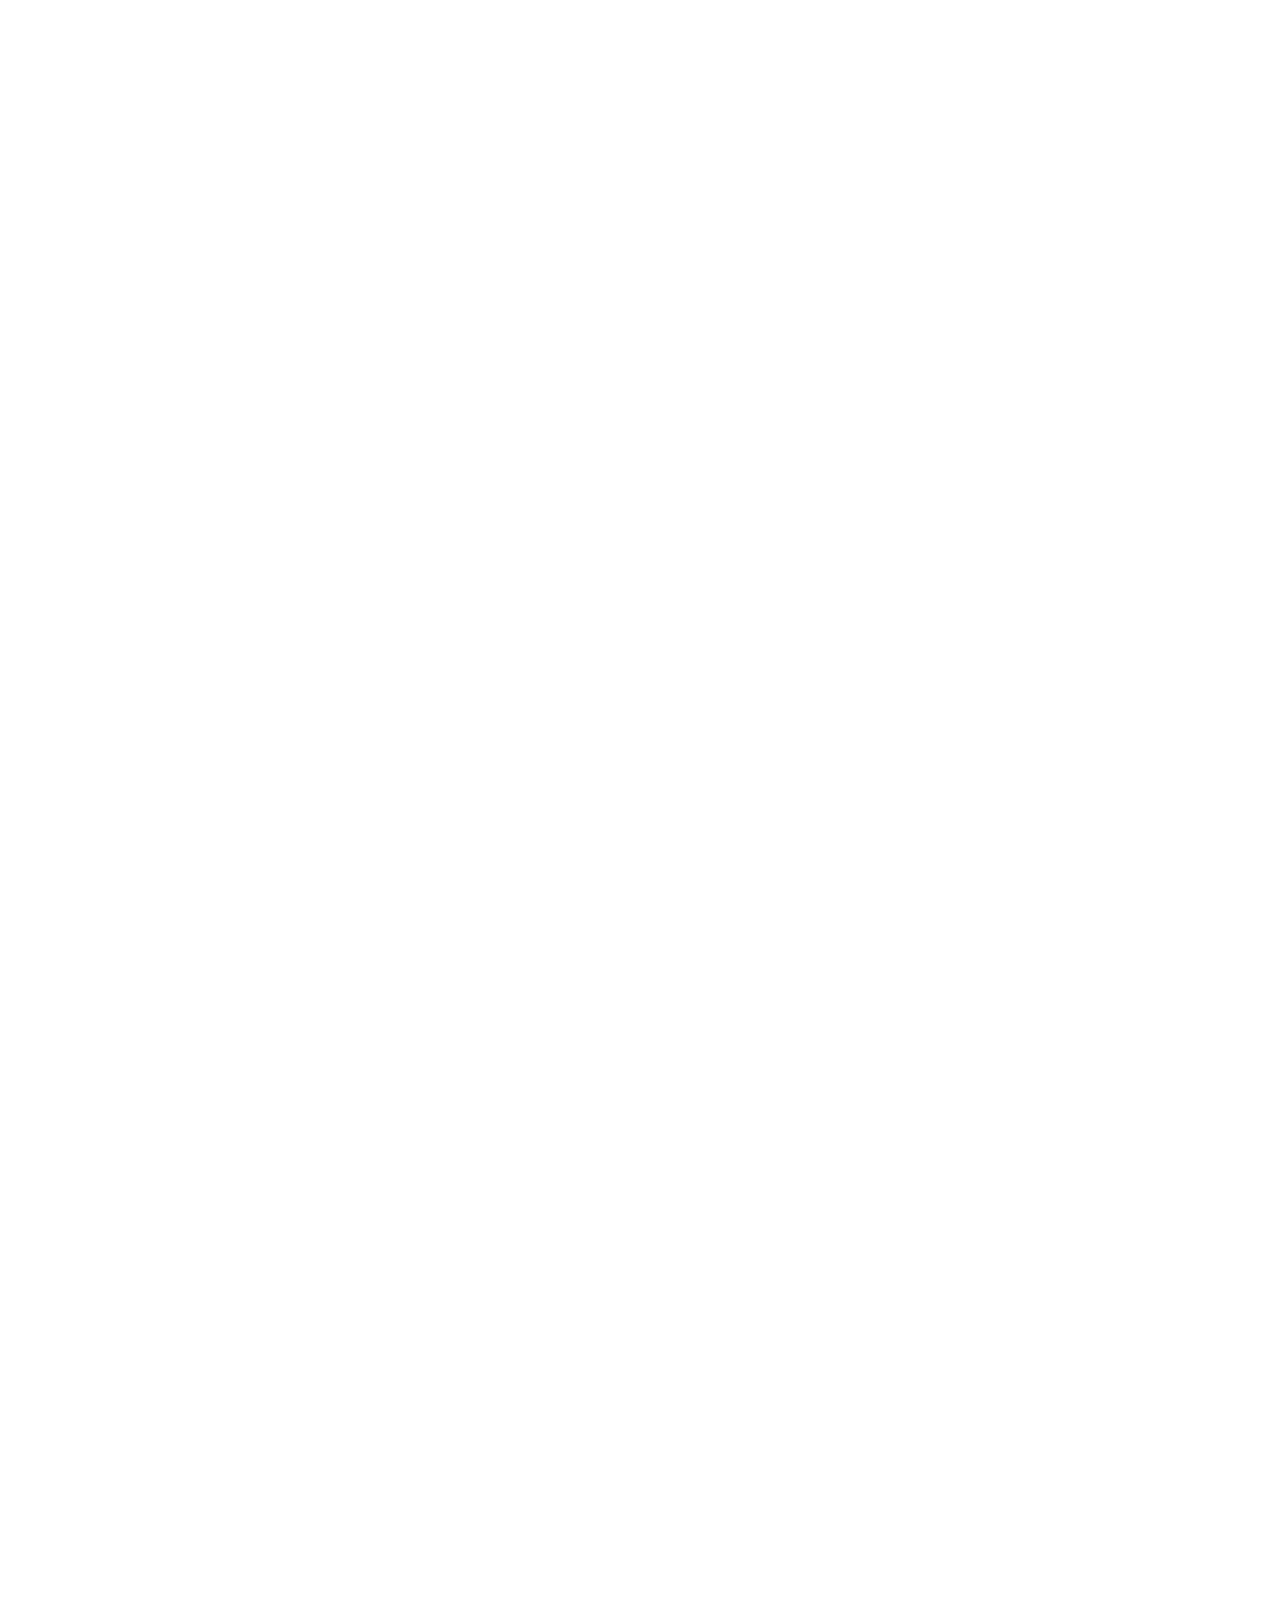
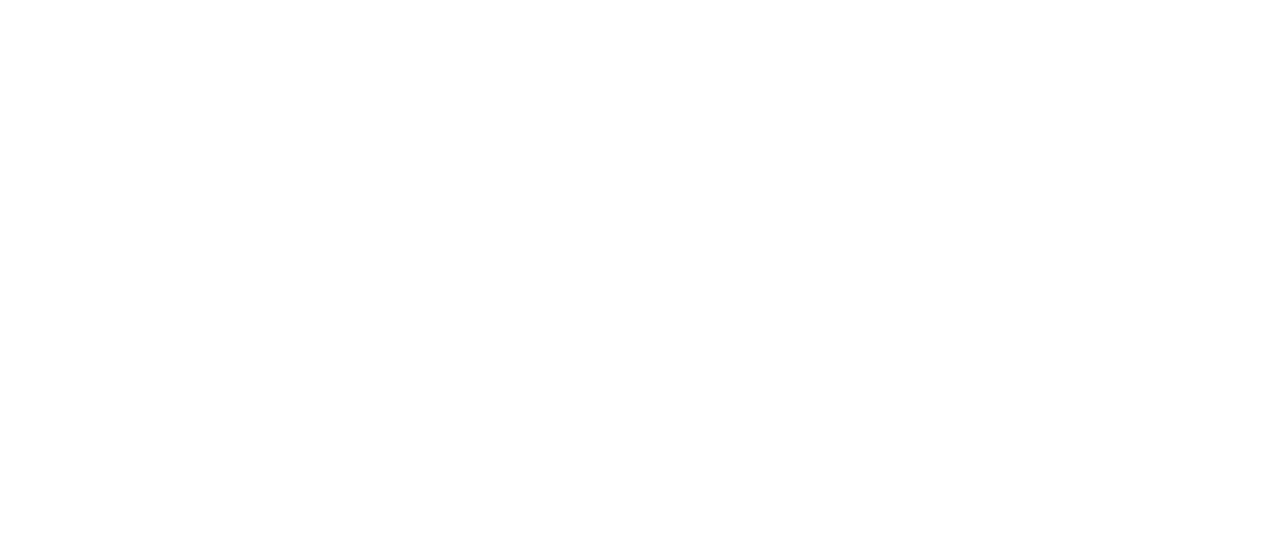
==== index copy.html @ a2156d05 "Initial commit" ====
<!DOCTYPE html>
<html lang="en">
<head>
    <meta charset="UTF-8">
    <meta name="viewport" content="width=device-width, initial-scale=1.0">
    <title>The Adventures of Sherlock Holmes</title>
    <link rel="stylesheet" href="style.css">
</head>
<body>
    <div class="fullscreen-text">
        <p>
To Sherlock Holmes she is always the woman. I have seldom heard him
mention her under any other name. In his eyes she eclipses and
predominates the whole of her sex. It was not that he felt any emotion
akin to love for Irene Adler. All emotions, and that one particularly,
were abhorrent to his cold, precise but admirably balanced mind. He
was, I take it, the most perfect reasoning and observing machine that
the world has seen, but as a lover he would have placed himself in a
false position. He never spoke of the softer passions, save with a gibe
and a sneer. They were admirable things for the observer—excellent for
drawing the veil from men’s motives and actions. But for the trained
reasoner to admit such intrusions into his own delicate and finely
adjusted temperament was to introduce a distracting factor which might
throw a doubt upon all his mental results. Grit in a sensitive
instrument, or a crack in one of his own high-power lenses, would not
be more disturbing than a strong emotion in a nature such as his. And
yet there was but one woman to him, and that woman was the late Irene
Adler, of dubious and questionable memory.
</p>

</div>
</body>
</html>
---- style.css ----
:root {
    --bg-dark-color: rgb(150, 150, 150);
    --bg-white-color: #E3E3E3;
    --text-dark-color: rgb(150, 150, 150);
    --text-white-color: #E3E3E3;
  }  

body, html {
    height: 100%;  /* Full height of the viewport */
    margin: 0;     /* Remove default margin */
    padding: 0;    /* Remove default padding */
    display: flex; /* Use flexbox for centering text */
    justify-content: center; /* Center text horizontally */
    background-color:rgb(255, 255, 255); /* A shade of gray for background */
}

.fullscreen-text {
    color: rgb(255, 255, 255); /* A shade of white for text color */
    font-size: 4rem; /* Font size of the text */
    text-align: center; /* Center text horizontally */
    width: 100%; /* Make the div take full width */
    padding: 5px; /* Add some padding around the text */
    line-height: 1.2; /* This is correct line height for 1:5.55 ratio */
    font-family: 'Gill Sans', 'Gill Sans MT', Calibri, 'Trebuchet MS', sans-serif;
}

/* White screen is 138 cd/m2 227 */
/* Dark screen is 2 cd/m2 44 */
/* 150 150 150 is ~30 cd/m2 */

/* 100 100 100 is ~13 cd/m2 */
/* 125 125 125 is ~21 cd/m2 */
/* White screen 240 is 102 cd */
/* 150 150 150 is ~33 cd/m2 */
/* 155 155 155 is ~35.5 cd/m2 */
/* 165 165 165 is ~40-41 cd/m2 */
/* 50 50 50 is ~1.8 cd/m2 */
/* 30 30 30 is ~0.17 cd/m2 */
/* 112 112 112 is ~17.5 cd/m2 */

/*

White text on dark screen
white 240 on 112 = 29.9 cd average

Dark text on white screen
30 on 155 = 30.1 cd average

96%

Gray stimulus 145 for baseline

Change the background and keep text color consistent at something legible

*/
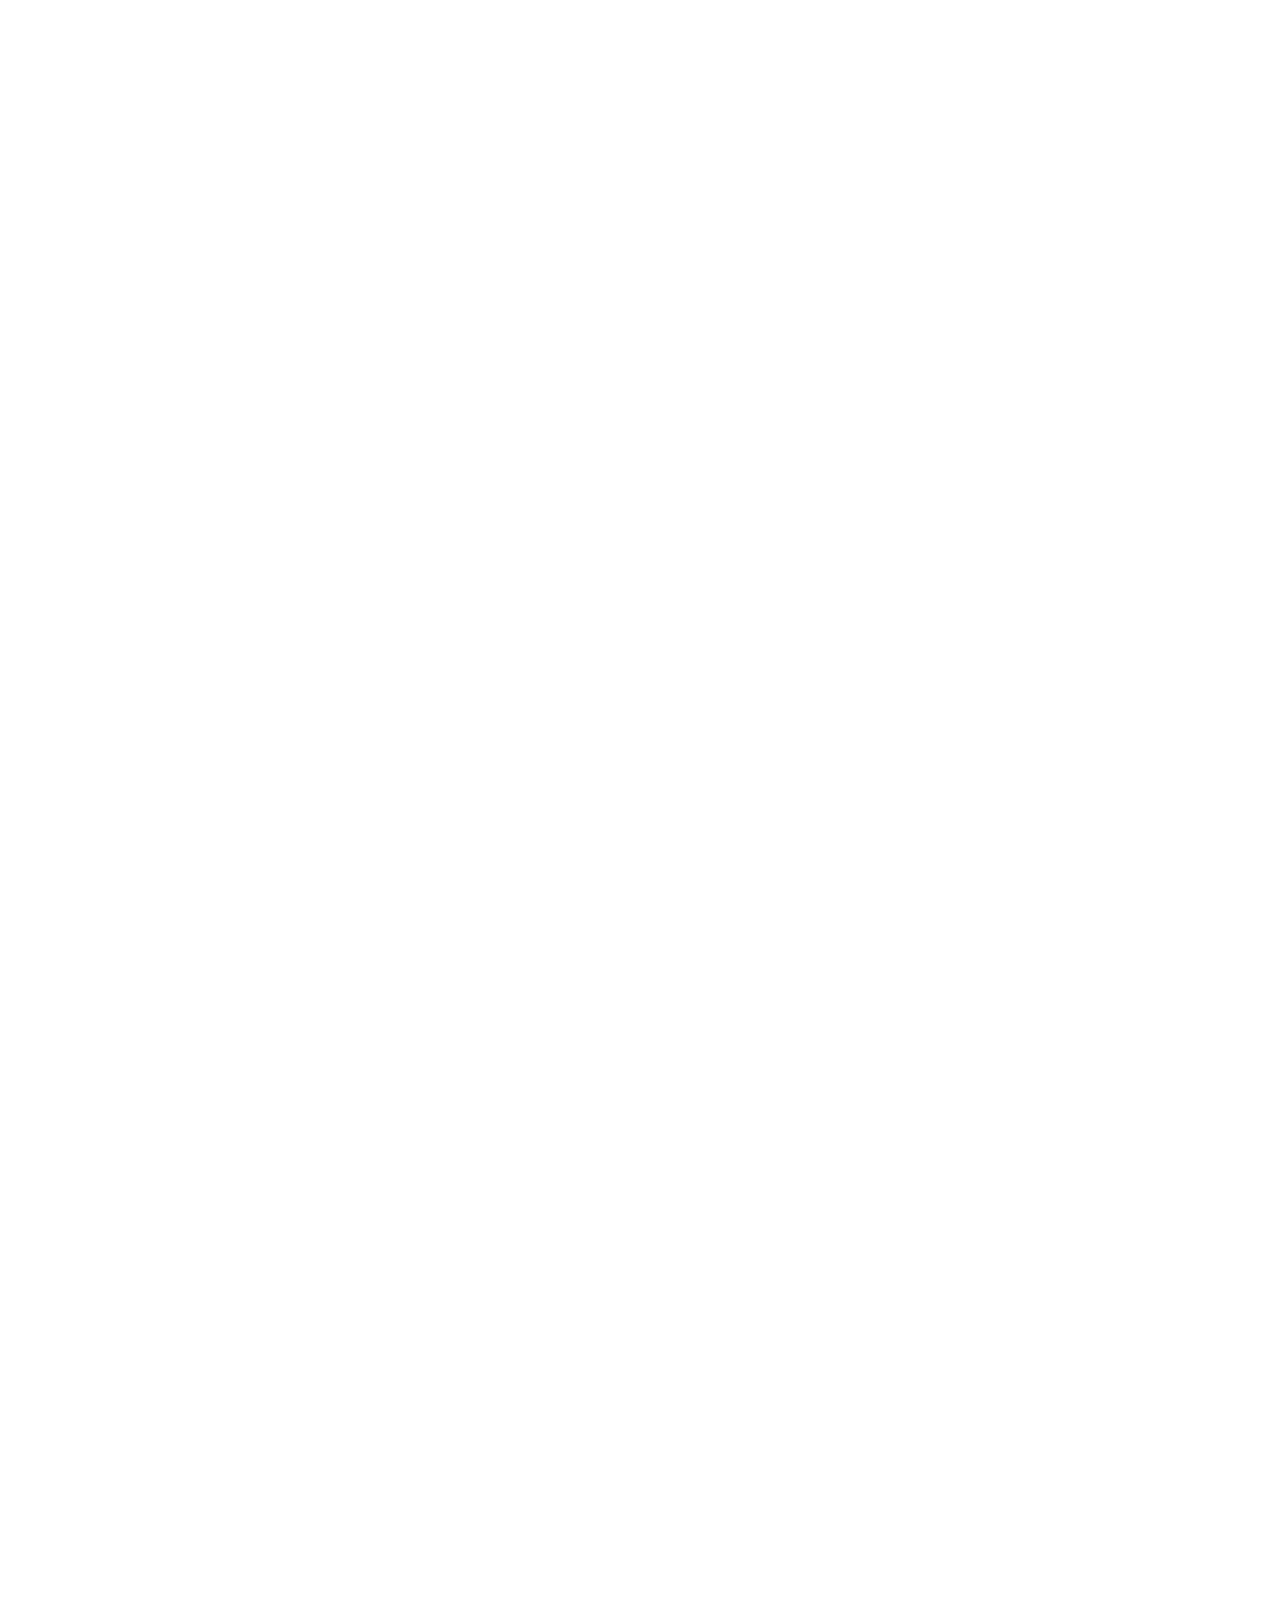
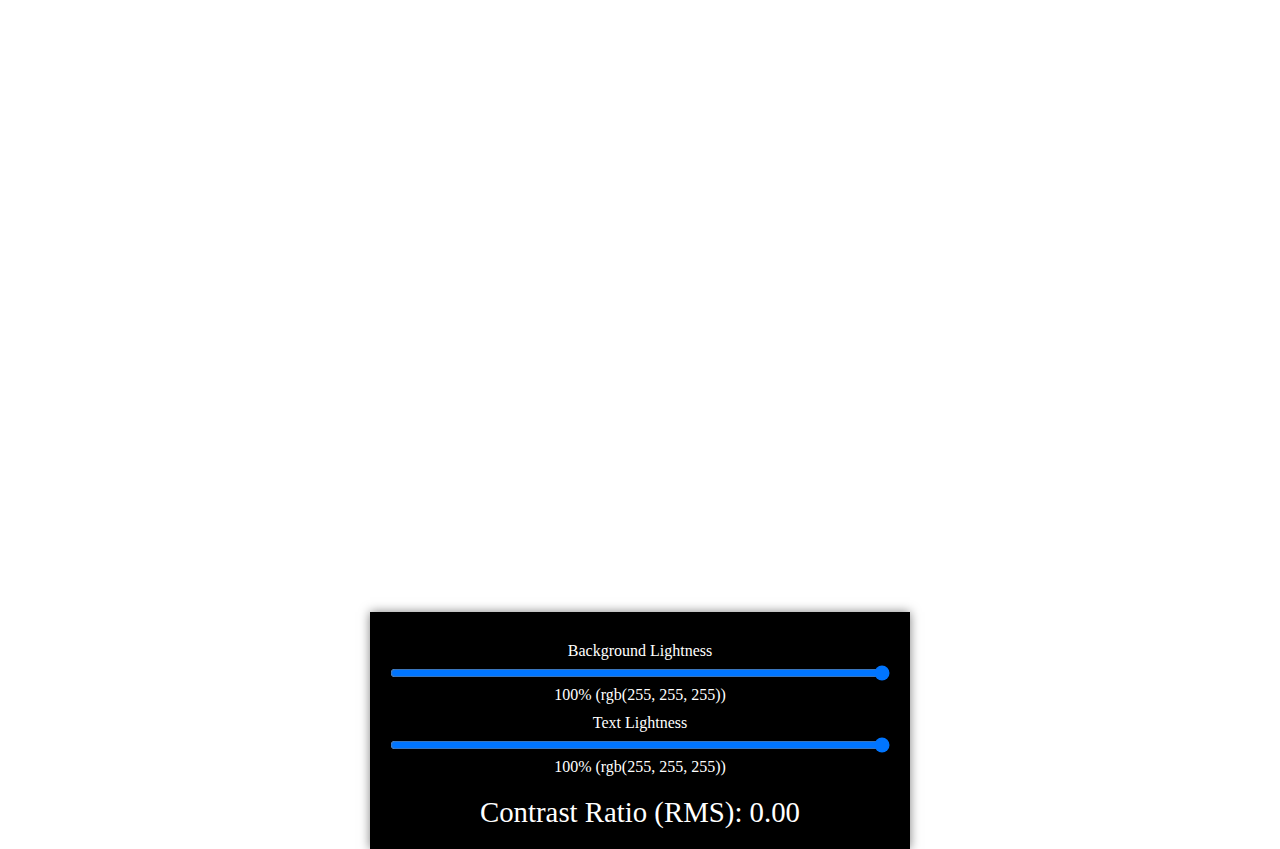
==== commit d32c7cb5: "color control slider;" ====
--- a/index copy.html
+++ b/index copy.html
@@ -7,27 +7,42 @@
     <link rel="stylesheet" href="style.css">
 </head>
 <body>
-    <div class="fullscreen-text">
-        <p>
-To Sherlock Holmes she is always the woman. I have seldom heard him
-mention her under any other name. In his eyes she eclipses and
-predominates the whole of her sex. It was not that he felt any emotion
-akin to love for Irene Adler. All emotions, and that one particularly,
-were abhorrent to his cold, precise but admirably balanced mind. He
-was, I take it, the most perfect reasoning and observing machine that
-the world has seen, but as a lover he would have placed himself in a
-false position. He never spoke of the softer passions, save with a gibe
-and a sneer. They were admirable things for the observer—excellent for
-drawing the veil from men’s motives and actions. But for the trained
-reasoner to admit such intrusions into his own delicate and finely
-adjusted temperament was to introduce a distracting factor which might
-throw a doubt upon all his mental results. Grit in a sensitive
-instrument, or a crack in one of his own high-power lenses, would not
-be more disturbing than a strong emotion in a nature such as his. And
-yet there was but one woman to him, and that woman was the late Irene
-Adler, of dubious and questionable memory.
-</p>
+    <div class="content">
+        <div class="fullscreen-text">
+            <p>
+                To Sherlock Holmes she is always the woman. I have seldom heard him
+                mention her under any other name. In his eyes she eclipses and
+                predominates the whole of her sex. It was not that he felt any emotion
+                akin to love for Irene Adler. All emotions, and that one particularly,
+                were abhorrent to his cold, precise but admirably balanced mind. He
+                was, I take it, the most perfect reasoning and observing machine that
+                the world has seen, but as a lover he would have placed himself in a
+                false position. He never spoke of the softer passions, save with a gibe
+                and a sneer. They were admirable things for the observer—excellent for
+                drawing the veil from men’s motives and actions. But for the trained
+                reasoner to admit such intrusions into his own delicate and finely
+                adjusted temperament was to introduce a distracting factor which might
+                throw a doubt upon all his mental results. Grit in a sensitive
+                instrument, or a crack in one of his own high-power lenses, would not
+                be more disturbing than a strong emotion in a nature such as his. And
+                yet there was but one woman to him, and that woman was the late Irene
+                Adler, of dubious and questionable memory.
+            </p>
+        </div>
 
-</div>
+        <div class="slider-container">
+            <label for="bg-lightness-slider">Background Lightness</label>
+            <input type="range" id="bg-lightness-slider" min="0" max="100" value="100">
+            <span id="bg-lightness-value">100% (rgb(255, 255, 255))</span>
+
+            <label for="text-lightness-slider">Text Lightness</label>
+            <input type="range" id="text-lightness-slider" min="0" max="100" value="100">
+            <span id="text-lightness-value">100% (rgb(255, 255, 255))</span>
+
+            <div id="contrast-ratio">Contrast Ratio: 21:1</div>
+        </div>
+    </div>
+
+    <script src="script.js"></script>
 </body>
 </html>
--- a/style.css
+++ b/style.css
@@ -1,28 +1,74 @@
 :root {
-    --bg-dark-color: rgb(150, 150, 150);
-    --bg-white-color: #E3E3E3;
-    --text-dark-color: rgb(150, 150, 150);
-    --text-white-color: #E3E3E3;
-  }  
+    --bg-dark-color: rgb(112, 112, 112);
+    --bg-white-color: rgb(156, 156, 156);
+    --text-dark-color: rgb(31, 31, 31);
+    --text-white-color: rgb(245, 245, 245);
+}  
 
 body, html {
-    height: 100%;  /* Full height of the viewport */
-    margin: 0;     /* Remove default margin */
-    padding: 0;    /* Remove default padding */
-    display: flex; /* Use flexbox for centering text */
-    justify-content: center; /* Center text horizontally */
-    background-color:rgb(255, 255, 255); /* A shade of gray for background */
+    height: 100%;
+    margin: 0;
+    padding: 0;
+    display: flex;
+    flex-direction: column; /* Stack items vertically */
+    align-items: center; /* Center items horizontally */
+    background-color: var(--bg-white-color);
+    color: var(--text-dark-color);
+}
+
+.content {
+    width: 100%;
+    display: flex;
+    flex-direction: column;
+    align-items: center;
 }
 
 .fullscreen-text {
-    color: rgb(255, 255, 255); /* A shade of white for text color */
-    font-size: 4rem; /* Font size of the text */
-    text-align: center; /* Center text horizontally */
-    width: 100%; /* Make the div take full width */
-    padding: 5px; /* Add some padding around the text */
-    line-height: 1.2; /* This is correct line height for 1:5.55 ratio */
+    color: var(--text-white-color);
+    font-size: 4rem;
+    text-align: center;
+    width: 100%;
+    padding: 5px;
+    line-height: 1.2;
     font-family: 'Gill Sans', 'Gill Sans MT', Calibri, 'Trebuchet MS', sans-serif;
 }
+
+.slider-container {
+    position: relative;
+    width: 100%; /* Ensure sliders are within the viewport */
+    max-width: 500px; /* Limit the width of the slider container */
+    display: flex;
+    flex-direction: column;
+    align-items: center;
+    background-color: black; /* Solid black background */
+    padding: 20px; /* Add padding for better appearance */
+    box-shadow: 0 0 10px rgba(0, 0, 0, 0.5); /* Optional: Add a shadow for better visibility */
+}
+
+.slider-container label {
+    margin-top: 10px;
+    color: white; /* White text for better contrast */
+}
+
+.slider-container input[type="range"] {
+    width: 100%;
+    margin: 5px 0;
+}
+
+.slider-container span {
+    color: white; /* White text for better contrast */
+}
+
+#contrast-ratio {
+    margin-top: 20px;
+    font-size: 1.8rem;
+    color: white; /* White text for better contrast */
+}
+
+
+
+
+
 
 /* White screen is 138 cd/m2 227 */
 /* Dark screen is 2 cd/m2 44 */
@@ -44,11 +90,11 @@
 white 240 on 112 = 29.9 cd average
 
 Dark text on white screen
-30 on 155 = 30.1 cd average
+31 on 155 = 30.1 cd average
 
 96%
 
-Gray stimulus 145 for baseline
+Gray stimulus 146 for baseline for 50 cd
 
 Change the background and keep text color consistent at something legible
 
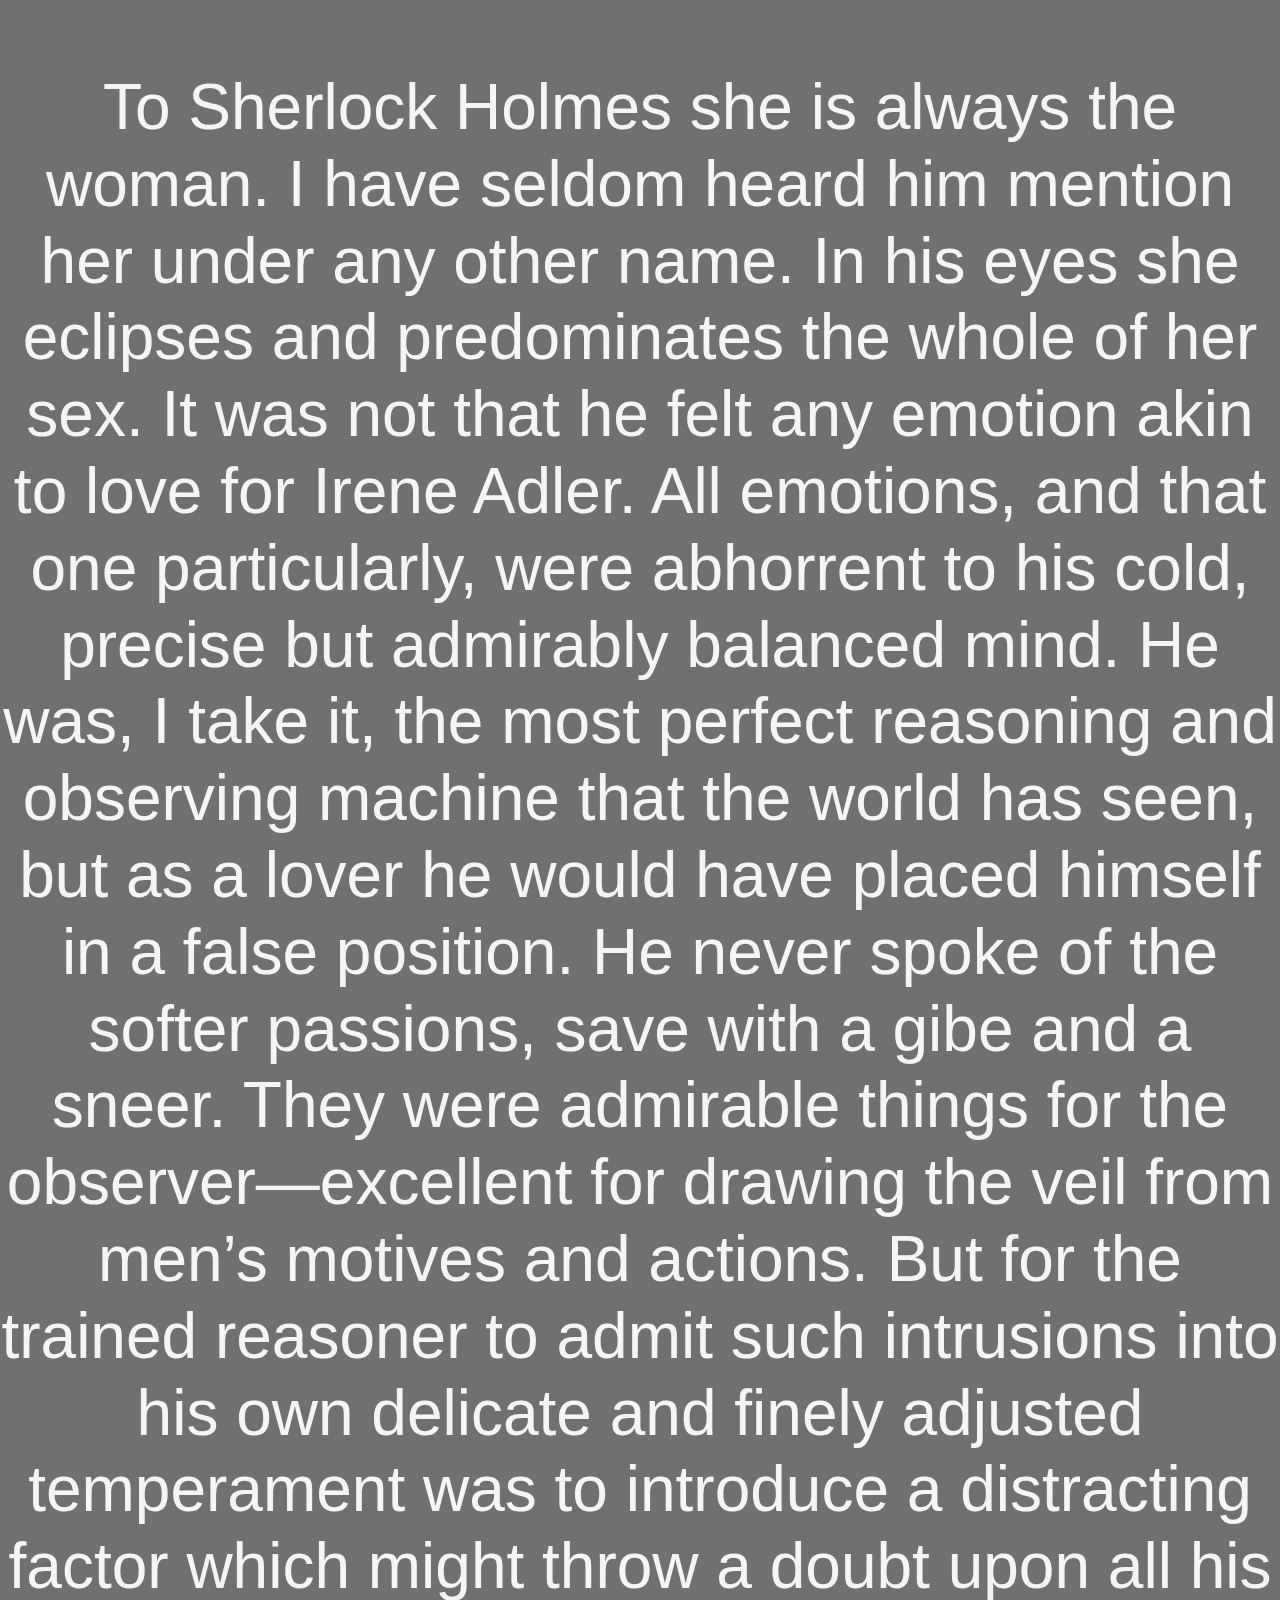
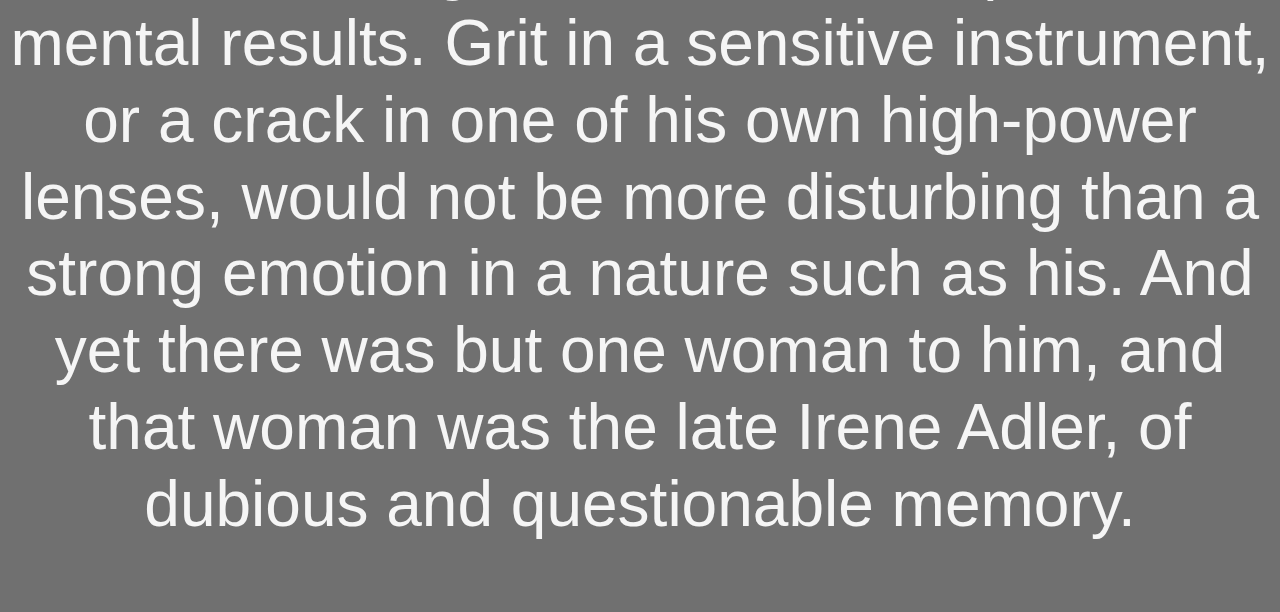
==== commit 5488cec4: "streamlined color inversion and bringing up baseline;" ====
--- a/index copy.html
+++ b/index copy.html
@@ -30,7 +30,7 @@
             </p>
         </div>
 
-        <div class="slider-container">
+        <!-- <div class="slider-container">
             <label for="bg-lightness-slider">Background Lightness</label>
             <input type="range" id="bg-lightness-slider" min="0" max="100" value="100">
             <span id="bg-lightness-value">100% (rgb(255, 255, 255))</span>
@@ -40,7 +40,7 @@
             <span id="text-lightness-value">100% (rgb(255, 255, 255))</span>
 
             <div id="contrast-ratio">Contrast Ratio: 21:1</div>
-        </div>
+        </div> -->
     </div>
 
     <script src="script.js"></script>
--- a/style.css
+++ b/style.css
@@ -3,6 +3,8 @@
     --bg-white-color: rgb(156, 156, 156);
     --text-dark-color: rgb(31, 31, 31);
     --text-white-color: rgb(245, 245, 245);
+
+    --baseline-color: rgb(146, 146, 146);
 }  
 
 body, html {
@@ -12,8 +14,8 @@
     display: flex;
     flex-direction: column; /* Stack items vertically */
     align-items: center; /* Center items horizontally */
-    background-color: var(--bg-white-color);
-    color: var(--text-dark-color);
+    /* background-color: var(--bg-dark-color); */
+    /* color: var(--text-dark-color); */
 }
 
 .content {
@@ -24,8 +26,9 @@
 }
 
 .fullscreen-text {
+    background-color: var(--bg-dark-color);
     color: var(--text-white-color);
-    font-size: 4rem;
+    font-size: 4.0rem; /* 5.88rem; */
     text-align: center;
     width: 100%;
     padding: 5px;
@@ -87,7 +90,7 @@
 /*
 
 White text on dark screen
-white 240 on 112 = 29.9 cd average
+white 245 on 112 = 29.9 cd average
 
 Dark text on white screen
 31 on 155 = 30.1 cd average
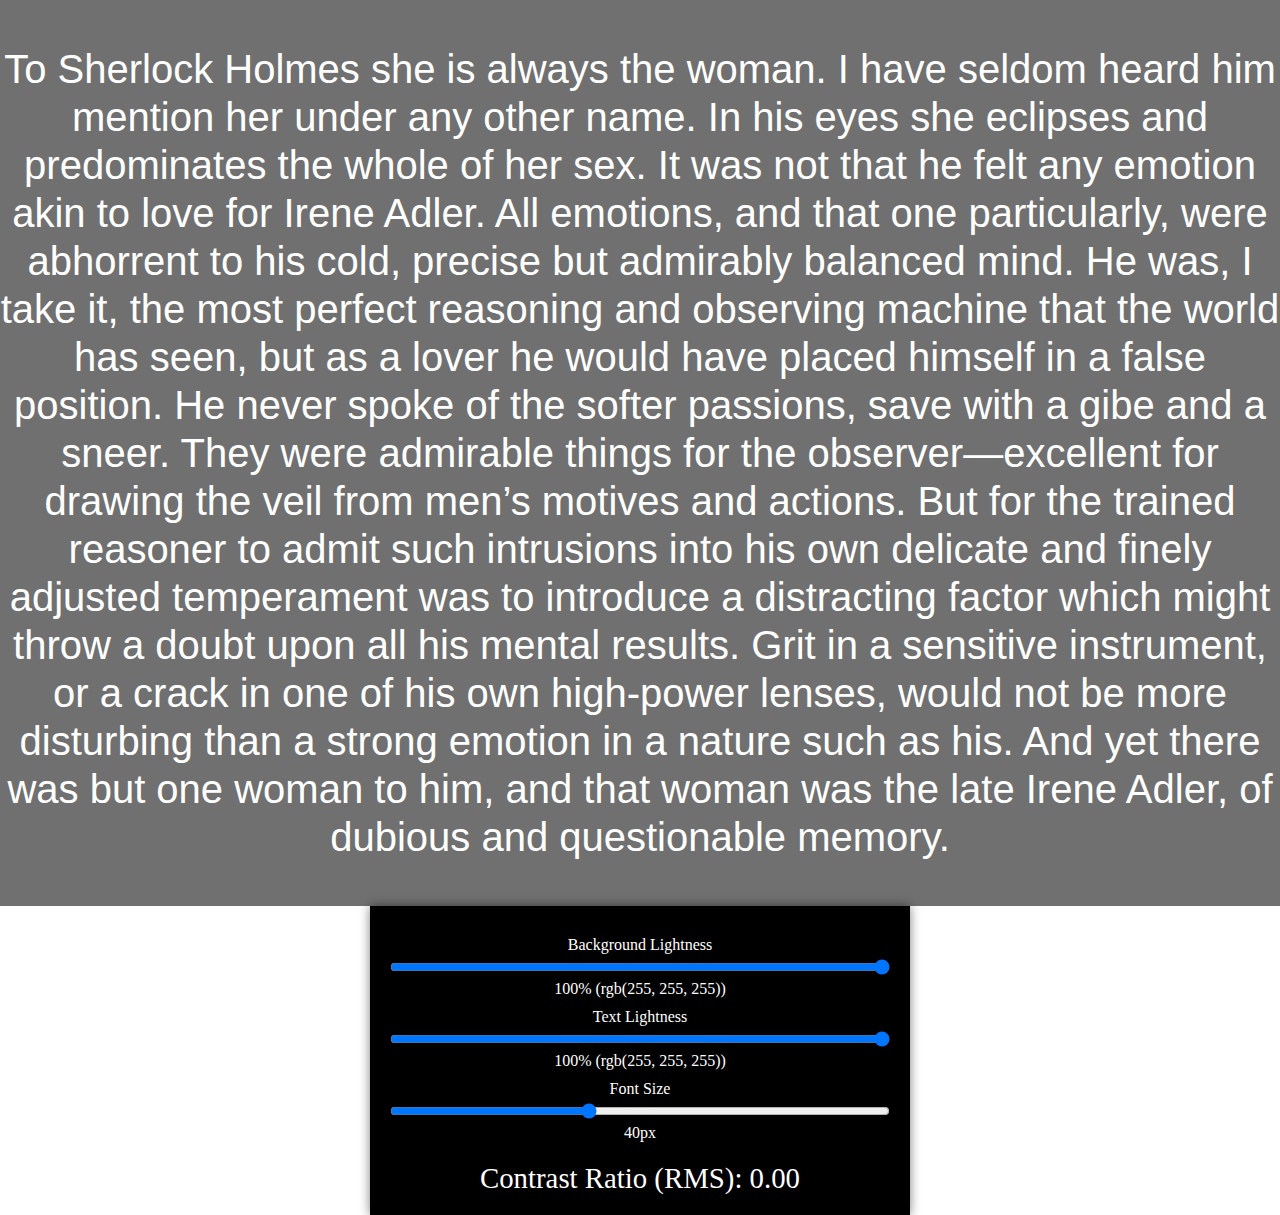
==== commit 80ce17a9: "split script code for setup and live;" ====
--- a/index copy.html
+++ b/index copy.html
@@ -30,7 +30,7 @@
             </p>
         </div>
 
-        <!-- <div class="slider-container">
+        <div class="slider-container">
             <label for="bg-lightness-slider">Background Lightness</label>
             <input type="range" id="bg-lightness-slider" min="0" max="100" value="100">
             <span id="bg-lightness-value">100% (rgb(255, 255, 255))</span>
@@ -38,11 +38,15 @@
             <label for="text-lightness-slider">Text Lightness</label>
             <input type="range" id="text-lightness-slider" min="0" max="100" value="100">
             <span id="text-lightness-value">100% (rgb(255, 255, 255))</span>
+            
+            <label for="font-size-slider">Font Size</label>
+            <input type="range" id="font-size-slider" min="1" max="100" value="40">
+            <span id="font-size-value">40px</span>
 
             <div id="contrast-ratio">Contrast Ratio: 21:1</div>
-        </div> -->
+        </div>
     </div>
 
-    <script src="script.js"></script>
+    <script src="setup.js"></script>
 </body>
 </html>
--- a/style.css
+++ b/style.css
@@ -1,7 +1,7 @@
 :root {
     --bg-dark-color: rgb(112, 112, 112);
     --bg-white-color: rgb(156, 156, 156);
-    --text-dark-color: rgb(31, 31, 31);
+    --text-dark-color: rgb(25, 25, 25);
     --text-white-color: rgb(245, 245, 245);
 
     --baseline-color: rgb(146, 146, 146);
@@ -28,7 +28,7 @@
 .fullscreen-text {
     background-color: var(--bg-dark-color);
     color: var(--text-white-color);
-    font-size: 4.0rem; /* 5.88rem; */
+    font-size: 64px; /* 4.0rem; /* 5.88rem; */
     text-align: center;
     width: 100%;
     padding: 5px;
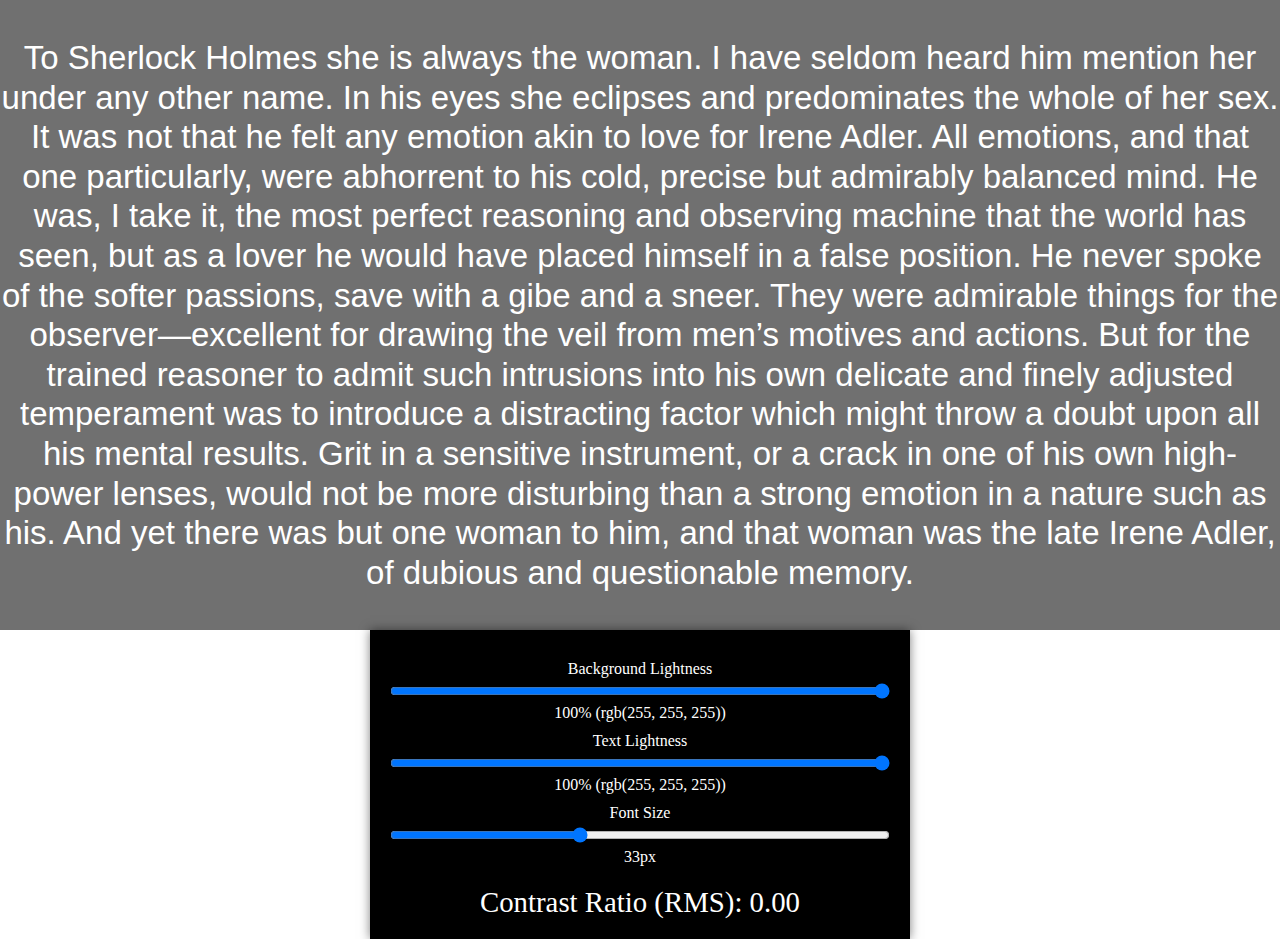
==== commit 6407df7a: "fine tuning for font size;" ====
--- a/index copy.html
+++ b/index copy.html
@@ -40,7 +40,7 @@
             <span id="text-lightness-value">100% (rgb(255, 255, 255))</span>
             
             <label for="font-size-slider">Font Size</label>
-            <input type="range" id="font-size-slider" min="1" max="100" value="40">
+            <input type="range" id="font-size-slider" min="0" max="80" value="30">
             <span id="font-size-value">40px</span>
 
             <div id="contrast-ratio">Contrast Ratio: 21:1</div>
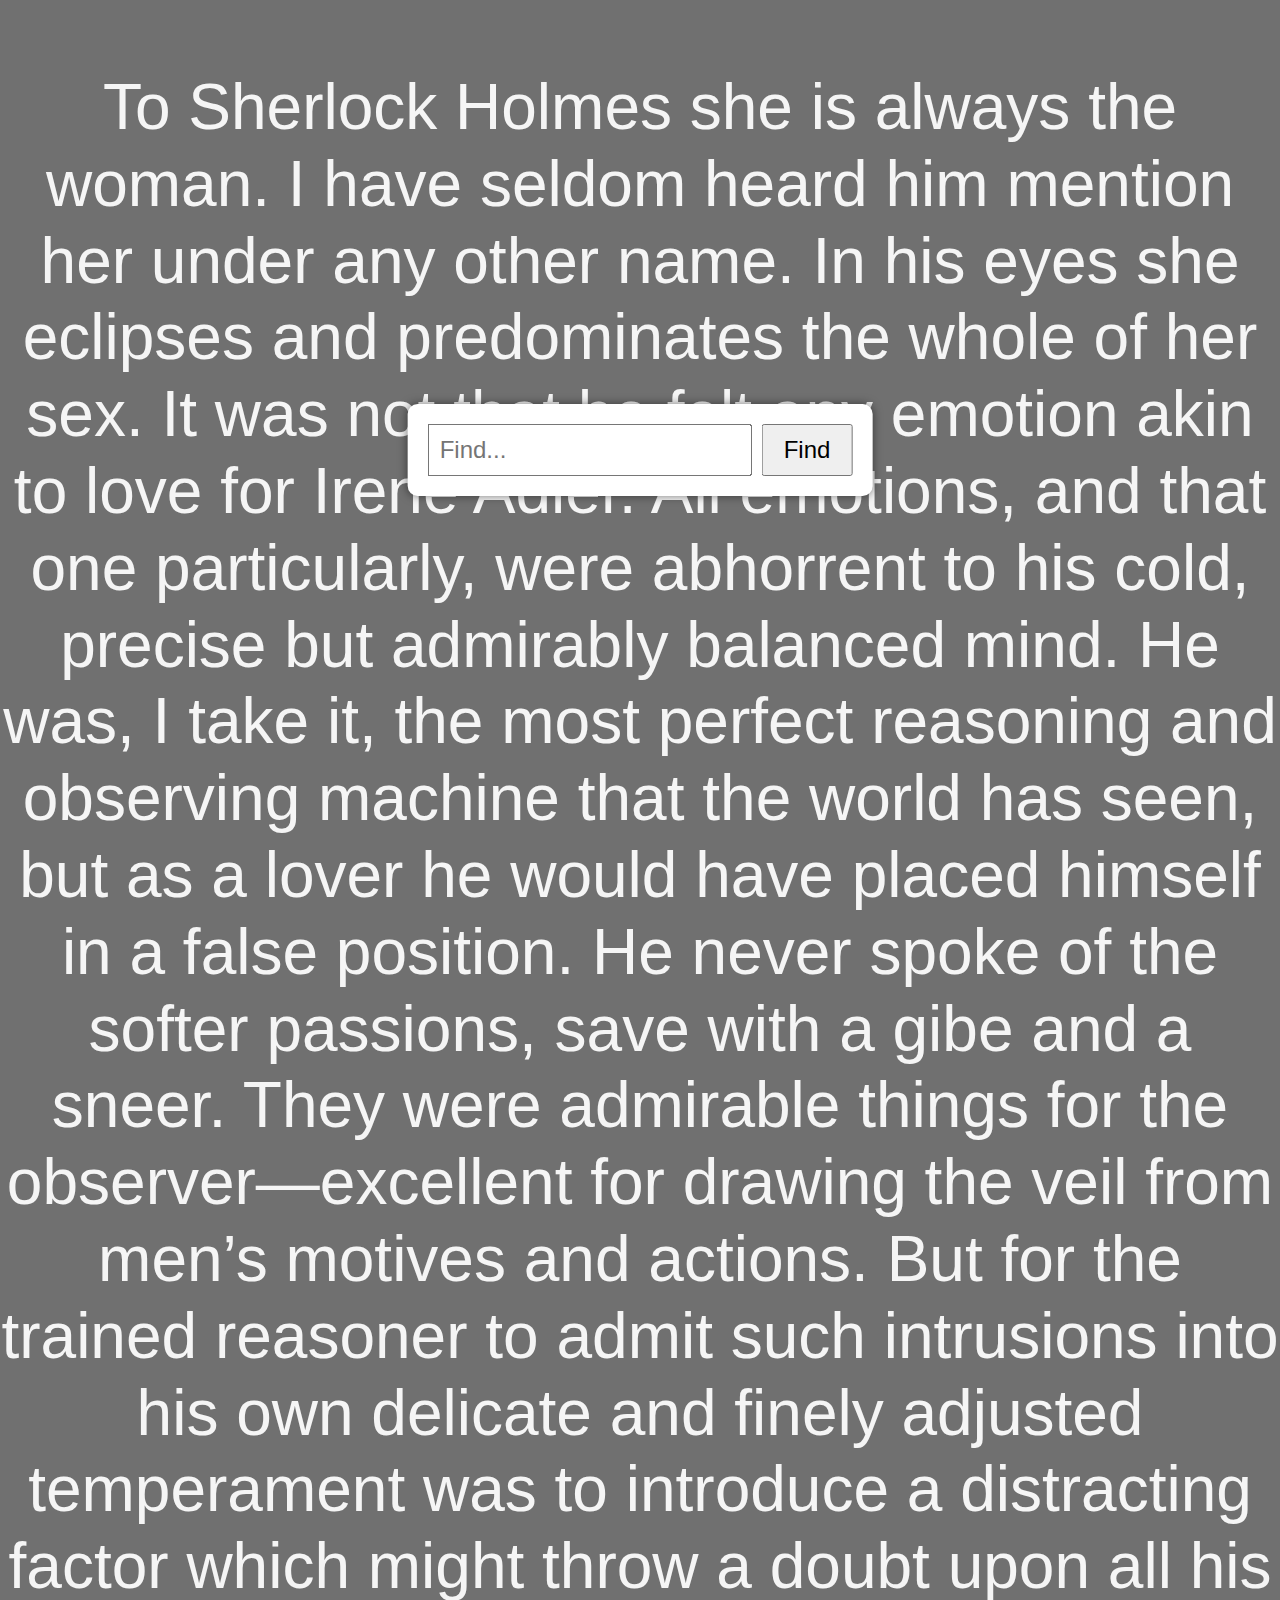
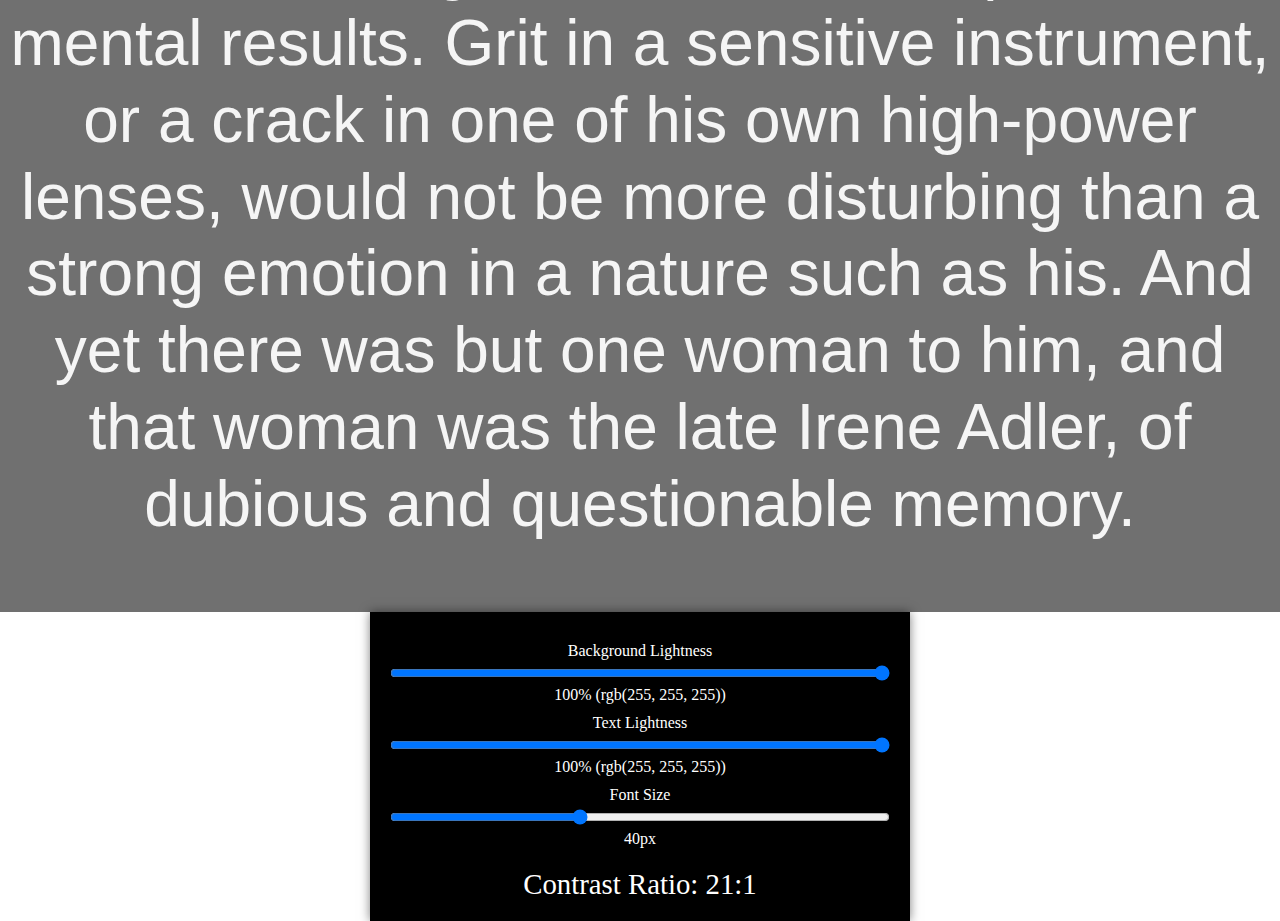
==== commit ef0f269e: "build in search field to find text value on screen;" ====
--- a/index copy.html
+++ b/index copy.html
@@ -8,7 +8,13 @@
 </head>
 <body>
     <div class="content">
-        <div class="fullscreen-text">
+
+        <div class="search-container">
+            <input type="text" id="search-field" placeholder="Find...">
+            <button id="search-button">Find</button>
+        </div>
+
+        <div class="fullscreen-text" id="fullscreen-text">
             <p>
                 To Sherlock Holmes she is always the woman. I have seldom heard him
                 mention her under any other name. In his eyes she eclipses and
@@ -47,6 +53,6 @@
         </div>
     </div>
 
-    <script src="setup.js"></script>
+    <script src="script.js"></script>
 </body>
 </html>
--- a/style.css
+++ b/style.css
@@ -68,6 +68,41 @@
     color: white; /* White text for better contrast */
 }
 
+.search-container {
+    position: fixed;
+    top: 50%;
+    left: 50%;
+    transform: translate(-50%, -50%);
+    display: flex;
+    align-items: center;
+    background-color: white;
+    padding: 20px;
+    border-radius: 10px;
+    box-shadow: 0 0 10px rgba(0, 0, 0, 0.5);
+    z-index: 1000; /* Ensure it is above other elements */
+}
+
+#search-field {
+    padding: 10px;
+    font-size: 1.5rem;
+    width: 300px;
+}
+
+#search-button {
+    padding: 10px 20px;
+    font-size: 1.5rem;
+    margin-left: 10px;
+}
+
+.hidden {
+    display: none;
+}
+
+.highlight {
+    background-color: yellow;
+}
+
+
 
 
 
